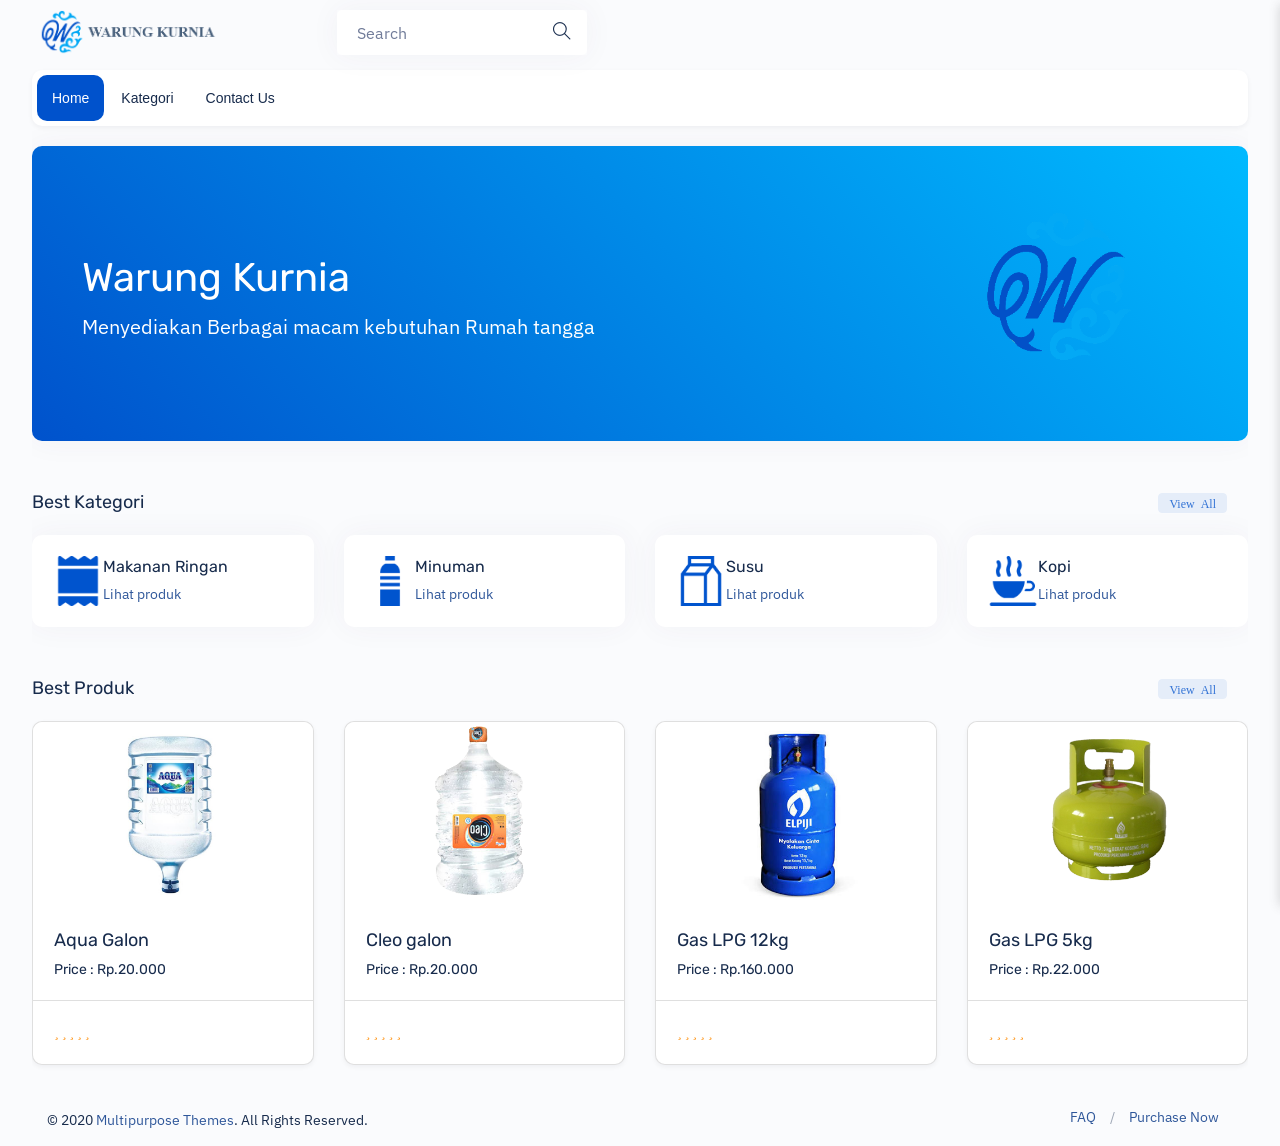
==== page/index.html @ f58e16c8 "inisial commit" ====
﻿<!DOCTYPE html>
<html lang="en">
  
<!-- Mirrored from www.multipurposethemes.com/admin/eduadmin-template/main-horizontal/index4.html by HTTrack Website Copier/3.x [XR&CO'2014], Sun, 13 Dec 2020 06:06:32 GMT -->
<head>
    <meta charset="utf-8">
    <meta http-equiv="X-UA-Compatible" content="IE=edge">
    <meta name="viewport" content="width=device-width, initial-scale=1">
    <meta name="description" content="">
    <meta name="author" content="">
    <link rel="icon" href="../images/logo.png">

    <title>Warung Kurnia</title>
    
	<!-- Vendors Style-->
	<link rel="stylesheet" href="css/vendors_css.css">
	  
	<!-- Style-->    
	<link rel="stylesheet" href="css/horizontal-menu.css"> 
	<link rel="stylesheet" href="css/style.css">
	<link rel="stylesheet" href="css/skin_color.css">
     
  </head>

<body class="layout-top-nav light-skin theme-primary">
	
<div class="wrapper">
  <div id="loader"></div>
	
  <header class="main-header">
	  <div class="inside-header">
		<div class="d-flex align-items-center logo-box justify-content-start">
			<!-- Logo -->
			<a href="index.html" class="logo">
			  <!-- logo-->
			  <div class="logo-lg">
				  <span class="light-logo"><img src="../images/logo-atas.png" width="70%" alt="logo"></span>
			  </div>
			</a>	
		</div>  
		<!-- Header Navbar -->
		<nav class="navbar navbar-static-top">
		  <!-- Sidebar toggle button-->

		  <div class="navbar-custom-menu r-side">
			<ul class="nav navbar-nav">	
					  
				<li class="btn-group d-lg-inline-flex d-none">
					<div class="app-menu">
						<div class="search-bx mx-5">
							<form>
								<div class="input-group">
								  <input type="search" class="form-control" placeholder="Search" aria-label="Search" aria-describedby="button-addon2">
								  <div class="input-group-append">
									<button class="btn" type="submit" id="button-addon3"><i class="ti-search"></i></button>
								  </div>
								</div>
							</form>
						</div>
					</div>
				</li>
			</ul>
		  </div>
		</nav>
	  </div>
  </header>
  
  <nav class="main-nav" role="navigation">

	  <!-- Mobile menu toggle button (hamburger/x icon) -->
	  <input id="main-menu-state" type="checkbox" />
	  <label class="main-menu-btn" for="main-menu-state">
		<span class="main-menu-btn-icon"></span> Toggle main menu visibility
	  </label>

	  <!-- Sample menu definition -->
	  <ul id="main-menu" class="sm sm-blue">
		<li><a href="index.html"><span class="path1"></span><span class="path2"></span></i>Home</a></li>
		<li><a href="kategori.html"><span class="path1"></span><span class="path2"></span></i>Kategori</a></li>
		<li><a href="contact.html"><span class="path1"></span><span class="path2"></span></i>Contact Us</a></li>
	  </ul>
	</nav>

  <!-- Content Wrapper. Contains page content -->
  <div class="content-wrapper">
	  <div class="container-full">
		<!-- Main content -->
		<section class="content">
			<div class="row">
				<div class="col-12">
					<div class="box bg-gradient-primary overflow-hidden pull-up">
						<div class="box-body pr-0 pl-lg-50 pl-15 py-0">							
							<div class="row align-items-center">
								<div class="col-12 col-lg-8">
									<h1 class="font-size-40 text-white">Warung Kurnia</h1>
									<p class="text-white mb-0 font-size-20">
										Menyediakan Berbagai macam kebutuhan Rumah tangga
									</p>
								</div>
								<div class="col-12 col-lg-4"><img src="../images/logo.png" alt=""></div>
							</div>
						</div>
					</div>
				</div>
			</div>
			<div class="row">
				<div class="col-12">														
					<div class="box no-shadow mb-0 bg-transparent">
						<div class="box-header no-border px-0">
							<h4 class="box-title">Best Kategori</h4>	
							<ul class="box-controls pull-right d-md-flex d-none">
							  <li>
								<a href="" class="btn btn-primary-light px-10">View All</a>
							  </li>
							</ul>
						</div>
					</div>
				</div>
				<div class="col-xl-3 col-md-6 col-12">
					<div class="box pull-up">
						<div class="box-body d-flex align-items-center">
							<img src="../images/produk/chips.png" alt="" class="align-self-end h-50 w-50">
							<div class="d-flex flex-column flex-grow-1">
								<h5 class="box-title font-size-16 mb-2">Makanan Ringan</h5>
								<a href="#">Lihat produk</a>
							</div>
						</div>
					</div>
				</div>
				<div class="col-xl-3 col-md-6 col-12">
					<div class="box pull-up">
						<div class="box-body d-flex align-items-center">
							<img src="../images/produk/water.png" alt="" class="align-self-end h-50 w-50">
							<div class="d-flex flex-column flex-grow-1">
								<h5 class="box-title font-size-16 mb-2">Minuman</h5>
								<a href="#">Lihat produk</a>
							</div>
						</div>
					</div>
				</div>
				<div class="col-xl-3 col-md-6 col-12">
					<div class="box pull-up">
						<div class="box-body d-flex align-items-center">
							<img src="../images/produk/milk.png" alt="" class="align-self-end h-50 w-50">
							<div class="d-flex flex-column flex-grow-1">
								<h5 class="box-title font-size-16 mb-2">Susu</h5>
								<a href="#">Lihat produk</a>
							</div>
						</div>
					</div>
				</div>
				<div class="col-xl-3 col-md-6 col-12">
					<div class="box pull-up">
						<div class="box-body d-flex align-items-center">
							<img src="../images/produk/coffee.png" alt="" class="align-self-end h-50 w-50">
							<div class="d-flex flex-column flex-grow-1">
								<h5 class="box-title font-size-16 mb-2 ">Kopi</h5>
								<a href="#">Lihat produk</a>
							</div>
						</div>
					</div>
				</div>
				</div>
			</div>
			<div class="row">
				<div class="col-12">														
					<div class="box no-shadow mb-0 bg-transparent">
						<div class="box-header no-border px-0">
							<h4 class="box-title">Best Produk</h4>	
							<ul class="box-controls pull-right d-md-flex d-none">
							  <li>
								<a href="" class="btn btn-primary-light px-10">View All</a>
							  </li>
							</ul>
						</div>
					</div>
				</div>
			<div class="col-xl-3 col-md-6 col-12">
				<div class="card">
					<img class="card-img-top" src="../images/produk/produk.png" alt="Card image cap">
						<div class="card-body">
							<h4 class="card-title">Aqua Galon</h4>
							<h6 class="card-text">Price : Rp.20.000</h6>
						</div>
						<div class="card-footer justify-content-between d-flex">
						<span>
							<i class="fa fa-star text-warning"></i>
							<i class="fa fa-star text-warning"></i>
							<i class="fa fa-star text-warning"></i>
							<i class="fa fa-star text-warning"></i>
							<i class="fa fa-star text-warning"></i>
							<span class="text-muted ml-2"></span>
						</span>
						</div>
				</div>
			</div>
			<div class="col-xl-3 col-md-6 col-12">
				<div class="card">
					<img class="card-img-top" src="../images/produk/produk-2.png" alt="Card image cap">
						<div class="card-body">
							<h4 class="card-title">Cleo galon</h4>
							<h6 class="card-text">Price : Rp.20.000</h6>
						</div>
						<div class="card-footer justify-content-between d-flex">
						<span>
							<i class="fa fa-star text-warning"></i>
							<i class="fa fa-star text-warning"></i>
							<i class="fa fa-star text-warning"></i>
							<i class="fa fa-star text-warning"></i>
							<i class="fa fa-star text-warning"></i>
							<span class="text-muted ml-2"></span>
						</span>
						</div>
				</div>
			</div>
			<div class="col-xl-3 col-md-6 col-12">
				<div class="card">
					<img class="card-img-top" src="../images/produk/produk-1.png" alt="Card image cap">
						<div class="card-body">
							<h4 class="card-title">Gas LPG 12kg</h4>
							<h6 class="card-text">Price : Rp.160.000</h6>
						</div>
						<div class="card-footer justify-content-between d-flex">
						<span>
							<i class="fa fa-star text-warning"></i>
							<i class="fa fa-star text-warning"></i>
							<i class="fa fa-star text-warning"></i>
							<i class="fa fa-star text-warning"></i>
							<i class="fa fa-star text-warning"></i>
							<span class="text-muted ml-2"></span>
						</span>
						</div>
				</div>
			</div>
			<div class="col-xl-3 col-md-6 col-12">
				<div class="card">
					<img class="card-img-top" src="../images/produk/produk-3.png" alt="Card image cap">
						<div class="card-body">
							<h4 class="card-title">Gas LPG 5kg</h4>
							<h6 class="card-text">Price : Rp.22.000</h6>
						</div>
						<div class="card-footer justify-content-between d-flex">
						<span>
							<i class="fa fa-star text-warning"></i>
							<i class="fa fa-star text-warning"></i>
							<i class="fa fa-star text-warning"></i>
							<i class="fa fa-star text-warning"></i>
							<i class="fa fa-star text-warning"></i>
							<span class="text-muted ml-2"></span>
						</span>
						</div>
				</div>
			</div>
				
			</div>
		</section>
		<!-- /.content -->
	  </div>
  </div>
  <!-- /.content-wrapper -->
  <footer class="main-footer">
    <div class="pull-right d-none d-sm-inline-block">
        <ul class="nav nav-primary nav-dotted nav-dot-separated justify-content-center justify-content-md-end">
		  <li class="nav-item">
			<a class="nav-link" href="javascript:void(0)">FAQ</a>
		  </li>
		  <li class="nav-item">
			<a class="nav-link" href="#">Purchase Now</a>
		  </li>
		</ul>
    </div>
	  &copy; 2020 <a href="https://www.multipurposethemes.com/">Multipurpose Themes</a>. All Rights Reserved.
  </footer>

  <!-- Control Sidebar -->
  <aside class="control-sidebar">
	  
	<div class="rpanel-title"><span class="pull-right btn btn-circle btn-danger"><i class="ion ion-close text-white" data-toggle="control-sidebar"></i></span> </div>  <!-- Create the tabs -->
    <ul class="nav nav-tabs control-sidebar-tabs">
      <li class="nav-item"><a href="#control-sidebar-home-tab" data-toggle="tab" class="active"><i class="mdi mdi-message-text"></i></a></li>
      <li class="nav-item"><a href="#control-sidebar-settings-tab" data-toggle="tab"><i class="mdi mdi-playlist-check"></i></a></li>
    </ul>
    <!-- Tab panes -->
    <div class="tab-content">
      <!-- Home tab content -->
      <div class="tab-pane active" id="control-sidebar-home-tab">
          <div class="flexbox">
			<a href="javascript:void(0)" class="text-grey">
				<i class="ti-more"></i>
			</a>	
			<p>Users</p>
			<a href="javascript:void(0)" class="text-right text-grey"><i class="ti-plus"></i></a>
		  </div>
		  <div class="lookup lookup-sm lookup-right d-none d-lg-block">
			<input type="text" name="s" placeholder="Search" class="w-p100">
		  </div>
          <div class="media-list media-list-hover mt-20">
			<div class="media py-10 px-0">
			  <a class="avatar avatar-lg status-success" href="#">
				<img src="../images/avatar/1.jpg" alt="...">
			  </a>
			  <div class="media-body">
				<p class="font-size-16">
				  <a class="hover-primary" href="#"><strong>Tyler</strong></a>
				</p>
				<p>Praesent tristique diam...</p>
				  <span>Just now</span>
			  </div>
			</div>

			<div class="media py-10 px-0">
			  <a class="avatar avatar-lg status-danger" href="#">
				<img src="../images/avatar/2.jpg" alt="...">
			  </a>
			  <div class="media-body">
				<p class="font-size-16">
				  <a class="hover-primary" href="#"><strong>Luke</strong></a>
				</p>
				<p>Cras tempor diam ...</p>
				  <span>33 min ago</span>
			  </div>
			</div>

			<div class="media py-10 px-0">
			  <a class="avatar avatar-lg status-warning" href="#">
				<img src="../images/avatar/3.jpg" alt="...">
			  </a>
			  <div class="media-body">
				<p class="font-size-16">
				  <a class="hover-primary" href="#"><strong>Evan</strong></a>
				</p>
				<p>In posuere tortor vel...</p>
				  <span>42 min ago</span>
			  </div>
			</div>

			<div class="media py-10 px-0">
			  <a class="avatar avatar-lg status-primary" href="#">
				<img src="../images/avatar/4.jpg" alt="...">
			  </a>
			  <div class="media-body">
				<p class="font-size-16">
				  <a class="hover-primary" href="#"><strong>Evan</strong></a>
				</p>
				<p>In posuere tortor vel...</p>
				  <span>42 min ago</span>
			  </div>
			</div>			
			
			<div class="media py-10 px-0">
			  <a class="avatar avatar-lg status-success" href="#">
				<img src="../images/avatar/1.jpg" alt="...">
			  </a>
			  <div class="media-body">
				<p class="font-size-16">
				  <a class="hover-primary" href="#"><strong>Tyler</strong></a>
				</p>
				<p>Praesent tristique diam...</p>
				  <span>Just now</span>
			  </div>
			</div>

			<div class="media py-10 px-0">
			  <a class="avatar avatar-lg status-danger" href="#">
				<img src="../images/avatar/2.jpg" alt="...">
			  </a>
			  <div class="media-body">
				<p class="font-size-16">
				  <a class="hover-primary" href="#"><strong>Luke</strong></a>
				</p>
				<p>Cras tempor diam ...</p>
				  <span>33 min ago</span>
			  </div>
			</div>

			<div class="media py-10 px-0">
			  <a class="avatar avatar-lg status-warning" href="#">
				<img src="../images/avatar/3.jpg" alt="...">
			  </a>
			  <div class="media-body">
				<p class="font-size-16">
				  <a class="hover-primary" href="#"><strong>Evan</strong></a>
				</p>
				<p>In posuere tortor vel...</p>
				  <span>42 min ago</span>
			  </div>
			</div>

			<div class="media py-10 px-0">
			  <a class="avatar avatar-lg status-primary" href="#">
				<img src="../images/avatar/4.jpg" alt="...">
			  </a>
			  <div class="media-body">
				<p class="font-size-16">
				  <a class="hover-primary" href="#"><strong>Evan</strong></a>
				</p>
				<p>In posuere tortor vel...</p>
				  <span>42 min ago</span>
			  </div>
			</div>
			  
		  </div>

      </div>
      <!-- /.tab-pane -->
      <!-- Settings tab content -->
      <div class="tab-pane" id="control-sidebar-settings-tab">
          <div class="flexbox">
			<a href="javascript:void(0)" class="text-grey">
				<i class="ti-more"></i>
			</a>	
			<p>Todo List</p>
			<a href="javascript:void(0)" class="text-right text-grey"><i class="ti-plus"></i></a>
		  </div>
        <ul class="todo-list mt-20">
			<li class="py-15 px-5 by-1">
			  <!-- checkbox -->
			  <input type="checkbox" id="basic_checkbox_1" class="filled-in">
			  <label for="basic_checkbox_1" class="mb-0 h-15"></label>
			  <!-- todo text -->
			  <span class="text-line">Nulla vitae purus</span>
			  <!-- Emphasis label -->
			  <small class="badge bg-danger"><i class="fa fa-clock-o"></i> 2 mins</small>
			  <!-- General tools such as edit or delete-->
			  <div class="tools">
				<i class="fa fa-edit"></i>
				<i class="fa fa-trash-o"></i>
			  </div>
			</li>
			<li class="py-15 px-5">
			  <!-- checkbox -->
			  <input type="checkbox" id="basic_checkbox_2" class="filled-in">
			  <label for="basic_checkbox_2" class="mb-0 h-15"></label>
			  <span class="text-line">Phasellus interdum</span>
			  <small class="badge bg-info"><i class="fa fa-clock-o"></i> 4 hours</small>
			  <div class="tools">
				<i class="fa fa-edit"></i>
				<i class="fa fa-trash-o"></i>
			  </div>
			</li>
			<li class="py-15 px-5 by-1">
			  <!-- checkbox -->
			  <input type="checkbox" id="basic_checkbox_3" class="filled-in">
			  <label for="basic_checkbox_3" class="mb-0 h-15"></label>
			  <span class="text-line">Quisque sodales</span>
			  <small class="badge bg-warning"><i class="fa fa-clock-o"></i> 1 day</small>
			  <div class="tools">
				<i class="fa fa-edit"></i>
				<i class="fa fa-trash-o"></i>
			  </div>
			</li>
			<li class="py-15 px-5">
			  <!-- checkbox -->
			  <input type="checkbox" id="basic_checkbox_4" class="filled-in">
			  <label for="basic_checkbox_4" class="mb-0 h-15"></label>
			  <span class="text-line">Proin nec mi porta</span>
			  <small class="badge bg-success"><i class="fa fa-clock-o"></i> 3 days</small>
			  <div class="tools">
				<i class="fa fa-edit"></i>
				<i class="fa fa-trash-o"></i>
			  </div>
			</li>
			<li class="py-15 px-5 by-1">
			  <!-- checkbox -->
			  <input type="checkbox" id="basic_checkbox_5" class="filled-in">
			  <label for="basic_checkbox_5" class="mb-0 h-15"></label>
			  <span class="text-line">Maecenas scelerisque</span>
			  <small class="badge bg-primary"><i class="fa fa-clock-o"></i> 1 week</small>
			  <div class="tools">
				<i class="fa fa-edit"></i>
				<i class="fa fa-trash-o"></i>
			  </div>
			</li>
			<li class="py-15 px-5">
			  <!-- checkbox -->
			  <input type="checkbox" id="basic_checkbox_6" class="filled-in">
			  <label for="basic_checkbox_6" class="mb-0 h-15"></label>
			  <span class="text-line">Vivamus nec orci</span>
			  <small class="badge bg-info"><i class="fa fa-clock-o"></i> 1 month</small>
			  <div class="tools">
				<i class="fa fa-edit"></i>
				<i class="fa fa-trash-o"></i>
			  </div>
			</li>
			<li class="py-15 px-5 by-1">
			  <!-- checkbox -->
			  <input type="checkbox" id="basic_checkbox_7" class="filled-in">
			  <label for="basic_checkbox_7" class="mb-0 h-15"></label>
			  <!-- todo text -->
			  <span class="text-line">Nulla vitae purus</span>
			  <!-- Emphasis label -->
			  <small class="badge bg-danger"><i class="fa fa-clock-o"></i> 2 mins</small>
			  <!-- General tools such as edit or delete-->
			  <div class="tools">
				<i class="fa fa-edit"></i>
				<i class="fa fa-trash-o"></i>
			  </div>
			</li>
			<li class="py-15 px-5">
			  <!-- checkbox -->
			  <input type="checkbox" id="basic_checkbox_8" class="filled-in">
			  <label for="basic_checkbox_8" class="mb-0 h-15"></label>
			  <span class="text-line">Phasellus interdum</span>
			  <small class="badge bg-info"><i class="fa fa-clock-o"></i> 4 hours</small>
			  <div class="tools">
				<i class="fa fa-edit"></i>
				<i class="fa fa-trash-o"></i>
			  </div>
			</li>
			<li class="py-15 px-5 by-1">
			  <!-- checkbox -->
			  <input type="checkbox" id="basic_checkbox_9" class="filled-in">
			  <label for="basic_checkbox_9" class="mb-0 h-15"></label>
			  <span class="text-line">Quisque sodales</span>
			  <small class="badge bg-warning"><i class="fa fa-clock-o"></i> 1 day</small>
			  <div class="tools">
				<i class="fa fa-edit"></i>
				<i class="fa fa-trash-o"></i>
			  </div>
			</li>
			<li class="py-15 px-5">
			  <!-- checkbox -->
			  <input type="checkbox" id="basic_checkbox_10" class="filled-in">
			  <label for="basic_checkbox_10" class="mb-0 h-15"></label>
			  <span class="text-line">Proin nec mi porta</span>
			  <small class="badge bg-success"><i class="fa fa-clock-o"></i> 3 days</small>
			  <div class="tools">
				<i class="fa fa-edit"></i>
				<i class="fa fa-trash-o"></i>
			  </div>
			</li>
		  </ul>
      </div>
      <!-- /.tab-pane -->
    </div>
  </aside>
  <!-- /.control-sidebar -->
  
  <!-- Add the sidebar's background. This div must be placed immediately after the control sidebar -->
  <div class="control-sidebar-bg"></div>
  
</div>
<!-- ./wrapper -->
	<!-- Page Content overlay -->
	
	
	<!-- Vendor JS -->
	<script src="js/vendors.min.js"></script>
	<script src="js/pages/chat-popup.js"></script>
    <script src="../assets/icons/feather-icons/feather.min.js"></script>	

	<script src="../assets/vendor_components/apexcharts-bundle/dist/apexcharts.js"></script>
	
	<!-- EduAdmin App -->
	<script src="js/jquery.smartmenus.js"></script>
	<script src="js/menus.js"></script>
	<script src="js/template.js"></script>
	<script src="js/pages/dashboard4.js"></script>
	
</body>

<!-- Mirrored from www.multipurposethemes.com/admin/eduadmin-template/main-horizontal/index4.html by HTTrack Website Copier/3.x [XR&CO'2014], Sun, 13 Dec 2020 06:07:24 GMT -->
</html>
---- page/css/horizontal-menu.css ----
/*
Template Name: crmx Admin - Responsive Admin Template
Author: Multipurpose Themes
File: horizontal menu scss
*/
@import url("https://fonts.googleapis.com/css?family=IBM+Plex+Sans:100,100i,200,200i,300,300i,400,400i,500,500i,600,600i,700,700i|Rubik:300,300i,400,400i,500,500i,700,700i,900,900i&amp;display=swap");
/*Social Media Colors*/
/*Theme Colors*/
/*Lite color*/
/*Theme Colors For Dark*/
@media (min-width: 768px) {
  .layout-top-nav .content-wrapper, .layout-top-nav .main-footer, .layout-top-nav .main-nav > .navbar {
    width: 95%;
    margin: 0 auto; }
  .layout-top-nav.fixed .content-wrapper {
    padding-top: 120px; }
  .layout-top-nav.fixed .main-header {
    background: #fafbfd;
    padding-bottom: 10px; } }
@media (max-width: 767px) {
  .layout-top-nav .content-wrapper, .layout-top-nav .main-footer, .layout-top-nav .main-nav > .navbar {
    width: 95%;
    margin: 0 auto; } }
.layout-top-nav .main-header {
  width: 100%;
  margin: 0 auto; }
  .layout-top-nav .main-header .inside-header {
    width: 95%;
    margin: 0 auto;
    background: #fafbfd; }
  .layout-top-nav .main-header .logo-box {
    border-right: none !important; }
    .layout-top-nav .main-header .logo-box .logo {
      padding: 0; }
  .layout-top-nav .main-header .navbar {
    border-bottom: none !important; }
  .layout-top-nav .main-header .navbar-custom-menu {
    padding-right: 0px; }
.layout-top-nav.fixed .main-nav {
  position: fixed;
  width: 100%;
  margin-top: 70px;
  z-index: 809;
  border-radius: 0; }
.layout-top-nav .main-nav {
  background: #ffffff;
  box-shadow: 0px 2px 5px 0px rgba(19, 23, 38, 0.05);
  padding: 5px 5px;
  z-index: 99;
  position: relative;
  margin: 10px auto 0;
  border-radius: 10px; }
  .layout-top-nav .main-nav:after {
    clear: both;
    content: "\00a0";
    display: block;
    height: 0;
    font: 0/0 serif;
    overflow: hidden; }
.layout-top-nav #main-menu:before, .layout-top-nav .main-menu-btn-icon:after, .layout-top-nav .main-menu-btn-icon:before {
  content: ''; }
.layout-top-nav #main-menu {
  clear: both;
  -webkit-box-shadow: none;
  -moz-box-shadow: none;
  box-shadow: none; }

@media screen and (max-width: 1024px) and (min-width: 768px) {
  .layout-top-nav.fixed .main-nav {
    position: fixed;
    width: 100%;
    margin-top: 70px; } }
.layout-top-nav #main-menu:before {
  display: block;
  height: 1px;
  font: 1px/1px sans-serif;
  overflow: hidden; }

@media (min-width: 768px) {
  .layout-top-nav #main-menu {
    float: none;
    clear: none;
    margin: 0 auto; }
    .layout-top-nav #main-menu:before {
      display: none; }
  .layout-top-nav.fixed #main-menu {
    width: 95%; }
  .layout-top-nav .main-nav {
    width: 95%; } }
@media (max-width: 767px) {
  .layout-top-nav .main-nav {
    z-index: 9999;
    position: relative;
    padding: 0;
    margin: 0px 0px; }
  .layout-top-nav.fixed .main-nav {
    margin-top: 110px;
    z-index: 10000; } }
.layout-top-nav.fixed .main-menu-btn {
  margin: -45px 10px 0 20px; }
.layout-top-nav .main-menu-btn {
  float: left;
  margin: -45px 10px 0 20px;
  position: relative;
  display: inline-block;
  width: 29px;
  height: 29px;
  text-indent: 29px;
  white-space: nowrap;
  overflow: hidden;
  cursor: pointer;
  -webkit-tap-highlight-color: transparent;
  z-index: 9999; }
.layout-top-nav .main-menu-btn-icon {
  position: absolute;
  top: 50%;
  left: 2px;
  height: 2px;
  width: 24px;
  background: #172b4c;
  -webkit-transition: all .25s;
  transition: all .25s; }
  .layout-top-nav .main-menu-btn-icon:before, .layout-top-nav .main-menu-btn-icon:after {
    position: absolute;
    top: 50%;
    left: 2px;
    height: 2px;
    width: 24px;
    background: #172b4c;
    -webkit-transition: all .25s;
    transition: all .25s; }
  .layout-top-nav .main-menu-btn-icon:before {
    top: -7px;
    left: 0; }
  .layout-top-nav .main-menu-btn-icon:after {
    top: 7px;
    left: 0; }
.layout-top-nav #main-menu-state:checked ~ .main-menu-btn .main-menu-btn-icon {
  height: 0;
  background: 0 0; }
  .layout-top-nav #main-menu-state:checked ~ .main-menu-btn .main-menu-btn-icon:before {
    top: 0;
    -webkit-transform: rotate(-45deg);
    transform: rotate(-45deg); }
  .layout-top-nav #main-menu-state:checked ~ .main-menu-btn .main-menu-btn-icon:after {
    top: 0;
    -webkit-transform: rotate(45deg);
    transform: rotate(45deg); }
.layout-top-nav #main-menu-state {
  position: absolute;
  width: 1px;
  height: 1px;
  margin: -1px;
  border: 0;
  padding: 0;
  overflow: hidden;
  clip: rect(1px, 1px, 1px, 1px); }
.layout-top-nav #main-menu-state:not(:checked) ~ #main-menu, .layout-top-nav .main-menu-btn::after, .layout-top-nav .main-menu-btn::before {
  display: none; }
.layout-top-nav #main-menu-state:checked ~ #main-menu {
  display: block; }

@media (min-width: 768px) {
  .layout-top-nav .main-menu-btn {
    position: absolute;
    top: -99999px;
    display: none !important; }
  .layout-top-nav #main-menu-state:not(:checked) ~ #main-menu {
    display: block; } }
/* Mobile first layout SmartMenus Core CSS (it's not recommended editing these rules)
   You need this once per page no matter how many menu trees or different themes you use.
-------------------------------------------------------------------------------------------*/
.sm {
  box-sizing: border-box;
  position: relative;
  z-index: 9999;
  -webkit-tap-highlight-color: rgba(0, 0, 0, 0);
  display: block;
  list-style: none;
  margin: 0;
  padding: 0;
  line-height: normal;
  direction: ltr;
  text-align: left; }
  .sm ul, .sm li {
    display: block;
    list-style: none;
    margin: 0;
    padding: 0;
    line-height: normal;
    direction: ltr;
    text-align: left; }
  .sm > li > h1, .sm > li > h2, .sm > li > h3, .sm > li > h4, .sm > li > h5, .sm > li > h6 {
    margin: 0;
    padding: 0; }
  .sm ul {
    display: none; }
  .sm li, .sm a {
    position: relative; }
  .sm a {
    display: block; }
    .sm a.disabled {
      cursor: default; }
  .sm::after {
    content: "";
    display: block;
    height: 0;
    font: 0px/0 serif;
    clear: both;
    overflow: hidden; }
  .sm *, .sm *::before, .sm *::after {
    box-sizing: inherit; }

.sm-rtl {
  direction: rtl;
  text-align: right; }
  .sm-rtl ul, .sm-rtl li {
    direction: rtl;
    text-align: right; }

.sm-blue {
  background: transparent;
  border-radius: 10px;
  box-shadow: 0px 2px 5px 0px rgba(19, 23, 38, 0.05); }
  .sm-blue a {
    padding: 15px 20px;
    border-radius: 0;
    /* make room for the toggle button (sub indicator) */
    padding-right: 58px;
    color: #172b4c;
    font-family: 'Nunito Sans', sans-serif;
    font-size: 1rem;
    font-weight: normal;
    line-height: inherit;
    text-decoration: none; }
    .sm-blue a:hover, .sm-blue a:active, .sm-blue a:focus {
      padding: 15px 20px;
      /* make room for the toggle button (sub indicator) */
      padding-right: 58px;
      background: #172b4c;
      color: #ffffff;
      font-family: 'Nunito Sans', sans-serif;
      font-size: 1rem;
      font-weight: normal;
      line-height: inherit;
      text-decoration: none;
      text-shadow: 0 1px 0 rgba(0, 0, 0, 0.2); }
    .sm-blue a i {
      font-size: 1.143rem;
      margin: 0px 10px 0 0;
      top: 1px;
      position: relative; }
    .sm-blue a.current {
      background: #172b4c;
      color: #ffffff; }
    .sm-blue a.disabled {
      color: #234173; }
    .sm-blue a .sub-arrow {
      position: absolute;
      top: 50%;
      margin-top: -8px;
      left: auto;
      right: 4px;
      width: 34px;
      overflow: hidden;
      /*font: bold 16px/34px monospace !important;*/
      text-align: center;
      text-shadow: none;
      border-radius: 0; }
      .sm-blue a .sub-arrow::before {
        /* content: '+';*/ }
    .sm-blue a.highlighted .sub-arrow::before {
      content: "\f107"; }
  .sm-blue.highlighted .sub-arrow::before {
    content: "\f107"; }
  .sm-blue > li:first-child > a, .sm-blue > li:first-child > :not(ul) a {
    border-radius: 0; }
  .sm-blue > li:last-child > a, .sm-blue > li:last-child > *:not(ul) a, .sm-blue > li:last-child > ul, .sm-blue > li:last-child > ul > li:last-child > a, .sm-blue > li:last-child > ul > li:last-child > *:not(ul) a, .sm-blue > li:last-child > ul > li:last-child > ul, .sm-blue > li:last-child > ul > li:last-child > ul > li:last-child > a, .sm-blue > li:last-child > ul > li:last-child > ul > li:last-child > *:not(ul) a, .sm-blue > li:last-child > ul > li:last-child > ul > li:last-child > ul, .sm-blue > li:last-child > ul > li:last-child > ul > li:last-child > ul > li:last-child > a, .sm-blue > li:last-child > ul > li:last-child > ul > li:last-child > ul > li:last-child > *:not(ul) a, .sm-blue > li:last-child > ul > li:last-child > ul > li:last-child > ul > li:last-child > ul, .sm-blue > li:last-child > ul > li:last-child > ul > li:last-child > ul > li:last-child > ul > li:last-child > a, .sm-blue > li:last-child > ul > li:last-child > ul > li:last-child > ul > li:last-child > ul > li:last-child > *:not(ul) a, .sm-blue > li:last-child > ul > li:last-child > ul > li:last-child > ul > li:last-child > ul > li:last-child > ul {
    border-radius: 0 0 8px 8px; }
  .sm-blue > li:last-child > a.highlighted, .sm-blue > li:last-child > *:not(ul) a.highlighted, .sm-blue > li:last-child > ul > li:last-child > a.highlighted, .sm-blue > li:last-child > ul > li:last-child > *:not(ul) a.highlighted, .sm-blue > li:last-child > ul > li:last-child > ul > li:last-child > a.highlighted, .sm-blue > li:last-child > ul > li:last-child > ul > li:last-child > *:not(ul) a.highlighted, .sm-blue > li:last-child > ul > li:last-child > ul > li:last-child > ul > li:last-child > a.highlighted, .sm-blue > li:last-child > ul > li:last-child > ul > li:last-child > ul > li:last-child > *:not(ul) a.highlighted, .sm-blue > li:last-child > ul > li:last-child > ul > li:last-child > ul > li:last-child > ul > li:last-child > a.highlighted, .sm-blue > li:last-child > ul > li:last-child > ul > li:last-child > ul > li:last-child > ul > li:last-child > *:not(ul) a.highlighted {
    border-radius: 0; }
  .sm-blue ul {
    background: #ffffff; }
    .sm-blue ul a {
      background: transparent;
      color: #172b4c;
      font-size: 1rem;
      text-shadow: none;
      border-left: 8px solid transparent; }
      .sm-blue ul a:hover, .sm-blue ul a:active, .sm-blue ul a:focus {
        background: transparent;
        color: #172b4c;
        font-size: 1rem;
        text-shadow: none;
        border-left: 8px solid transparent; }
      .sm-blue ul a.current {
        background: #172b4c;
        color: #ffffff; }
      .sm-blue ul a.disabled {
        color: gray; }
    .sm-blue ul ul {
      background: rgba(128, 128, 128, 0.1); }
    .sm-blue ul ul a,
    .sm-blue ul ul a:hover,
    .sm-blue ul ul a:focus,
    .sm-blue ul ul a:active {
      border-left: 16px solid transparent; }
    .sm-blue ul ul ul a,
    .sm-blue ul ul ul a:hover,
    .sm-blue ul ul ul a:focus,
    .sm-blue ul ul ul a:active {
      border-left: 24px solid transparent; }
    .sm-blue ul ul ul ul a,
    .sm-blue ul ul ul ul a:hover,
    .sm-blue ul ul ul ul a:focus,
    .sm-blue ul ul ul ul a:active {
      border-left: 32px solid transparent; }
    .sm-blue ul ul ul ul ul a,
    .sm-blue ul ul ul ul ul a:hover,
    .sm-blue ul ul ul ul ul a:focus,
    .sm-blue ul ul ul ul ul a:active {
      border-left: 40px solid transparent; }
  .sm-blue li:first-child {
    border-top: 0; }

@media (min-width: 768px) {
  #main-menu > li > a > .sub-arrow {
    display: none; }

  .sm-blue {
    background-color: transparent;
    border-radius: 0px;
    box-shadow: 0px 2px 5px 0px rgba(19, 23, 38, 0.05); }
    .sm-blue ul {
      position: absolute;
      width: 275px !important;
      padding: 10px 0px;
      background: #fff;
      border-radius: 10px !important;
      box-shadow: 0px 2px 5px 0px rgba(19, 23, 38, 0.05); }
      .sm-blue ul li {
        float: none; }
      .sm-blue ul a {
        white-space: nowrap;
        border: 0 !important;
        padding: 15px 15px 15px 15px;
        background: transparent;
        color: #172b4c;
        border-radius: 0 !important; }
        .sm-blue ul a.highlighted {
          white-space: nowrap;
          border: 0 !important;
          padding: 15px 15px 15px 15px;
          background: transparent;
          color: #172b4c;
          border-radius: 0 !important; }
        .sm-blue ul a:hover, .sm-blue ul a:active, .sm-blue ul a:focus {
          border: 0 !important;
          padding: 15px 15px 15px 15px;
          background: transparent;
          color: #172b4c;
          border-radius: 0 !important; }
        .sm-blue ul a:hover, .sm-blue ul a:focus, .sm-blue ul a:active, .sm-blue ul a.highlighted {
          background: #172b4c;
          color: #ffffff; }
        .sm-blue ul a.current {
          background: #172b4c;
          color: #ffffff; }
        .sm-blue ul a.disabled {
          background: #ffffff;
          color: #cccccc; }
        .sm-blue ul a .sub-arrow {
          top: 38%;
          /*margin-top: -5px;*/
          bottom: auto;
          left: auto;
          margin-left: 0;
          right: 5px;
          /*border-style: dashed dashed dashed solid;
          border-color: transparent transparent transparent $dark;*/ }
      .sm-blue ul ul {
        border-radius: 10px !important;
        background: #ffffff; }
      .sm-blue ul li {
        border: 0; }
    .sm-blue li {
      float: left; }
    .sm-blue.sm-rtl li {
      float: right; }
    .sm-blue.sm-rtl ul li {
      float: none; }
    .sm-blue.sm-rtl a i {
      float: right;
      margin: 0px 0px 0 10px; }
    .sm-blue a {
      white-space: nowrap;
      padding: 15px 15px 15px 15px;
      margin-left: 0px;
      margin-right: 0px;
      color: #172b4c;
      border-radius: 10px; }
      .sm-blue a:hover, .sm-blue a:active, .sm-blue a:focus {
        padding: 15px 15px 15px 15px;
        background: #172b4c;
        color: #ffffff; }
      .sm-blue a.highlighted {
        padding: 15px 15px 15px 15px;
        background: #172b4c;
        color: #ffffff; }
      .sm-blue a.current {
        background: #172b4c;
        color: #ffffff; }
      .sm-blue a.disabled {
        background: #3b6dc1;
        color: #172b4c; }
      .sm-blue a .sub-arrow {
        margin-top: -3px;
        bottom: 2px;
        margin-left: -5px;
        right: 10px;
        /*width: 0;
        height: 0;
        border-width: 5px;
        border-style: solid dashed dashed dashed;
        border-color: $dark transparent transparent transparent;*/
        background: transparent;
        border-radius: 0; }
        .sm-blue a .sub-arrow::before {
          /*display: none;*/ }
    .sm-blue .sm-nowrap > li > a, .sm-blue .sm-nowrap > li > :not(ul) a {
      white-space: nowrap; }
    .sm-blue > li:first-child {
      border-left: 0; }
      .sm-blue > li:first-child > a, .sm-blue > li:first-child > :not(ul) a {
        border-radius: 10px; }
    .sm-blue > li:last-child > a, .sm-blue > li:last-child > :not(ul) a {
      border-radius: 10px !important; }
    .sm-blue > li {
      border-left: 0px solid #172b4c;
      padding: 0 2px 0 0; }
    .sm-blue.sm-rtl ul a {
      padding: 9px 25px 9px 30px; }
      .sm-blue.sm-rtl ul a:hover, .sm-blue.sm-rtl ul a:active, .sm-blue.sm-rtl ul a:focus {
        padding: 9px 25px 9px 30px; }
      .sm-blue.sm-rtl ul a.highlighted {
        padding: 9px 25px 9px 30px; }
    .sm-blue .scroll-up, .sm-blue .scroll-down {
      position: absolute;
      display: none;
      visibility: hidden;
      overflow: hidden;
      background: #ffffff;
      height: 20px; }
    .sm-blue .scroll-up-arrow, .sm-blue .scroll-down-arrow {
      position: absolute;
      top: -2px;
      left: 50%;
      margin-left: -8px;
      width: 0;
      height: 0;
      overflow: hidden;
      border-width: 8px;
      border-style: dashed dashed solid dashed;
      border-color: transparent transparent #172b4c transparent; }
    .sm-blue .scroll-down-arrow {
      top: 6px;
      border-style: solid dashed dashed dashed;
      border-color: #172b4c transparent transparent transparent; }
    .sm-blue.sm-rtl > li:first-child {
      border-left: 0px solid #172b4c; }
      .sm-blue.sm-rtl > li:first-child > a, .sm-blue.sm-rtl > li:first-child > :not(ul) a {
        border-radius: 10px; }
    .sm-blue.sm-rtl > li:last-child {
      border-left: 0; }
      .sm-blue.sm-rtl > li:last-child > a, .sm-blue.sm-rtl > li:last-child > :not(ul) a {
        border-radius: 10px !important; }
    .sm-blue.sm-rtl ul a .sub-arrow {
      right: auto;
      left: 10px; }
      .sm-blue.sm-rtl ul a .sub-arrow:before {
        content: "\f104"; }
    .sm-blue.sm-rtl ul a.highlighted .sub-arrow::before {
      content: "\f107"; } }
.dark-skin .main-nav {
  background: #0c1a32; }
.dark-skin .sm-blue ul {
  background: #0c1a32; }
  .dark-skin .sm-blue ul a {
    color: #b5b5c3; }
    .dark-skin .sm-blue ul a:hover, .dark-skin .sm-blue ul a:active, .dark-skin .sm-blue ul a:focus {
      color: #b5b5c3; }
.dark-skin .sm-blue a.current .sub-arrow, .dark-skin .sm-blue a.highlighted .sub-arrow {
  border-color: #fff transparent transparent transparent; }
.dark-skin .sm-blue a:hover .sub-arrow, .dark-skin .sm-blue a:active .sub-arrow, .dark-skin .sm-blue a:focus .sub-arrow {
  border-color: #fff transparent transparent transparent; }
.dark-skin .sm-blue a .sub-arrow {
  border-color: #ffffff transparent transparent transparent; }

@media (min-width: 768px) {
  .dark-skin .sm-blue ul {
    border: 0px solid rgba(255, 255, 255, 0.12);
    background: #0c1a32; }
    .dark-skin .sm-blue ul a {
      color: #b5b5c3; }
      .dark-skin .sm-blue ul a:hover, .dark-skin .sm-blue ul a:active, .dark-skin .sm-blue ul a:focus {
        color: #b5b5c3; }
      .dark-skin .sm-blue ul a.highlighted {
        color: #b5b5c3; } }
.light-skin .sm-blue a.current .sub-arrow, .light-skin .sm-blue a.highlighted .sub-arrow {
  border-color: #fff transparent transparent transparent; }
.light-skin .sm-blue a:hover .sub-arrow, .light-skin .sm-blue a:active .sub-arrow, .light-skin .sm-blue a:focus .sub-arrow {
  border-color: #fff transparent transparent transparent; }

@media (min-width: 1251px) {
  .layout-boxed .sm-blue li:last-child ul {
    right: 0;
    left: auto !important; }

  .layout-boxed .sm-blue li:last-child ul ul {
    right: 100%;
    left: auto !important; } }
@media (max-width: 767px) {
  .layout-top-nav .main-header .inside-header {
    width: 100%;
    margin: 0 auto; }
  .layout-top-nav .main-header div.logo-box {
    width: 100%; } }
.layout-top-nav.rtl .main-header .logo-box {
  border-right: none;
  border-left: none; }
.layout-top-nav.rtl .content-wrapper, .layout-top-nav.rtl .main-footer, .layout-top-nav.rtl .main-nav > .navbar {
  width: 95%;
  margin: 0 auto; }
.layout-top-nav.rtl .main-menu-btn {
  float: right; }

/*# sourceMappingURL=horizontal-menu.css.map */
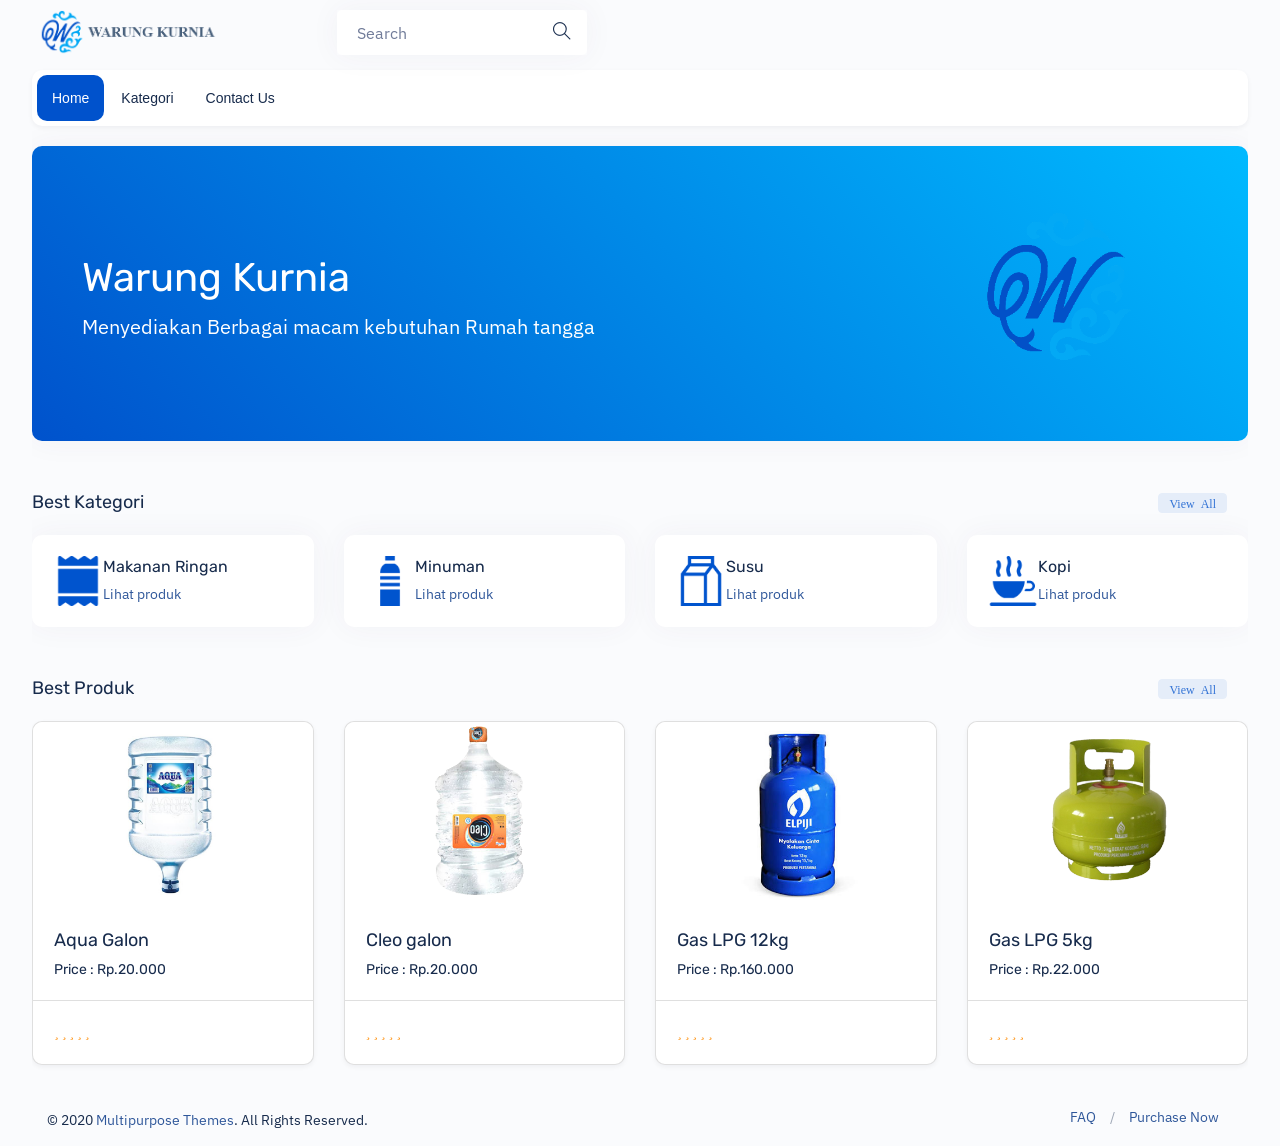
==== commit 9cda36f2: "Update index.html" ====
--- a/page/index.html
+++ b/page/index.html
@@ -272,272 +272,6 @@
 	  &copy; 2020 <a href="https://www.multipurposethemes.com/">Multipurpose Themes</a>. All Rights Reserved.
   </footer>
 
-  <!-- Control Sidebar -->
-  <aside class="control-sidebar">
-	  
-	<div class="rpanel-title"><span class="pull-right btn btn-circle btn-danger"><i class="ion ion-close text-white" data-toggle="control-sidebar"></i></span> </div>  <!-- Create the tabs -->
-    <ul class="nav nav-tabs control-sidebar-tabs">
-      <li class="nav-item"><a href="#control-sidebar-home-tab" data-toggle="tab" class="active"><i class="mdi mdi-message-text"></i></a></li>
-      <li class="nav-item"><a href="#control-sidebar-settings-tab" data-toggle="tab"><i class="mdi mdi-playlist-check"></i></a></li>
-    </ul>
-    <!-- Tab panes -->
-    <div class="tab-content">
-      <!-- Home tab content -->
-      <div class="tab-pane active" id="control-sidebar-home-tab">
-          <div class="flexbox">
-			<a href="javascript:void(0)" class="text-grey">
-				<i class="ti-more"></i>
-			</a>	
-			<p>Users</p>
-			<a href="javascript:void(0)" class="text-right text-grey"><i class="ti-plus"></i></a>
-		  </div>
-		  <div class="lookup lookup-sm lookup-right d-none d-lg-block">
-			<input type="text" name="s" placeholder="Search" class="w-p100">
-		  </div>
-          <div class="media-list media-list-hover mt-20">
-			<div class="media py-10 px-0">
-			  <a class="avatar avatar-lg status-success" href="#">
-				<img src="../images/avatar/1.jpg" alt="...">
-			  </a>
-			  <div class="media-body">
-				<p class="font-size-16">
-				  <a class="hover-primary" href="#"><strong>Tyler</strong></a>
-				</p>
-				<p>Praesent tristique diam...</p>
-				  <span>Just now</span>
-			  </div>
-			</div>
-
-			<div class="media py-10 px-0">
-			  <a class="avatar avatar-lg status-danger" href="#">
-				<img src="../images/avatar/2.jpg" alt="...">
-			  </a>
-			  <div class="media-body">
-				<p class="font-size-16">
-				  <a class="hover-primary" href="#"><strong>Luke</strong></a>
-				</p>
-				<p>Cras tempor diam ...</p>
-				  <span>33 min ago</span>
-			  </div>
-			</div>
-
-			<div class="media py-10 px-0">
-			  <a class="avatar avatar-lg status-warning" href="#">
-				<img src="../images/avatar/3.jpg" alt="...">
-			  </a>
-			  <div class="media-body">
-				<p class="font-size-16">
-				  <a class="hover-primary" href="#"><strong>Evan</strong></a>
-				</p>
-				<p>In posuere tortor vel...</p>
-				  <span>42 min ago</span>
-			  </div>
-			</div>
-
-			<div class="media py-10 px-0">
-			  <a class="avatar avatar-lg status-primary" href="#">
-				<img src="../images/avatar/4.jpg" alt="...">
-			  </a>
-			  <div class="media-body">
-				<p class="font-size-16">
-				  <a class="hover-primary" href="#"><strong>Evan</strong></a>
-				</p>
-				<p>In posuere tortor vel...</p>
-				  <span>42 min ago</span>
-			  </div>
-			</div>			
-			
-			<div class="media py-10 px-0">
-			  <a class="avatar avatar-lg status-success" href="#">
-				<img src="../images/avatar/1.jpg" alt="...">
-			  </a>
-			  <div class="media-body">
-				<p class="font-size-16">
-				  <a class="hover-primary" href="#"><strong>Tyler</strong></a>
-				</p>
-				<p>Praesent tristique diam...</p>
-				  <span>Just now</span>
-			  </div>
-			</div>
-
-			<div class="media py-10 px-0">
-			  <a class="avatar avatar-lg status-danger" href="#">
-				<img src="../images/avatar/2.jpg" alt="...">
-			  </a>
-			  <div class="media-body">
-				<p class="font-size-16">
-				  <a class="hover-primary" href="#"><strong>Luke</strong></a>
-				</p>
-				<p>Cras tempor diam ...</p>
-				  <span>33 min ago</span>
-			  </div>
-			</div>
-
-			<div class="media py-10 px-0">
-			  <a class="avatar avatar-lg status-warning" href="#">
-				<img src="../images/avatar/3.jpg" alt="...">
-			  </a>
-			  <div class="media-body">
-				<p class="font-size-16">
-				  <a class="hover-primary" href="#"><strong>Evan</strong></a>
-				</p>
-				<p>In posuere tortor vel...</p>
-				  <span>42 min ago</span>
-			  </div>
-			</div>
-
-			<div class="media py-10 px-0">
-			  <a class="avatar avatar-lg status-primary" href="#">
-				<img src="../images/avatar/4.jpg" alt="...">
-			  </a>
-			  <div class="media-body">
-				<p class="font-size-16">
-				  <a class="hover-primary" href="#"><strong>Evan</strong></a>
-				</p>
-				<p>In posuere tortor vel...</p>
-				  <span>42 min ago</span>
-			  </div>
-			</div>
-			  
-		  </div>
-
-      </div>
-      <!-- /.tab-pane -->
-      <!-- Settings tab content -->
-      <div class="tab-pane" id="control-sidebar-settings-tab">
-          <div class="flexbox">
-			<a href="javascript:void(0)" class="text-grey">
-				<i class="ti-more"></i>
-			</a>	
-			<p>Todo List</p>
-			<a href="javascript:void(0)" class="text-right text-grey"><i class="ti-plus"></i></a>
-		  </div>
-        <ul class="todo-list mt-20">
-			<li class="py-15 px-5 by-1">
-			  <!-- checkbox -->
-			  <input type="checkbox" id="basic_checkbox_1" class="filled-in">
-			  <label for="basic_checkbox_1" class="mb-0 h-15"></label>
-			  <!-- todo text -->
-			  <span class="text-line">Nulla vitae purus</span>
-			  <!-- Emphasis label -->
-			  <small class="badge bg-danger"><i class="fa fa-clock-o"></i> 2 mins</small>
-			  <!-- General tools such as edit or delete-->
-			  <div class="tools">
-				<i class="fa fa-edit"></i>
-				<i class="fa fa-trash-o"></i>
-			  </div>
-			</li>
-			<li class="py-15 px-5">
-			  <!-- checkbox -->
-			  <input type="checkbox" id="basic_checkbox_2" class="filled-in">
-			  <label for="basic_checkbox_2" class="mb-0 h-15"></label>
-			  <span class="text-line">Phasellus interdum</span>
-			  <small class="badge bg-info"><i class="fa fa-clock-o"></i> 4 hours</small>
-			  <div class="tools">
-				<i class="fa fa-edit"></i>
-				<i class="fa fa-trash-o"></i>
-			  </div>
-			</li>
-			<li class="py-15 px-5 by-1">
-			  <!-- checkbox -->
-			  <input type="checkbox" id="basic_checkbox_3" class="filled-in">
-			  <label for="basic_checkbox_3" class="mb-0 h-15"></label>
-			  <span class="text-line">Quisque sodales</span>
-			  <small class="badge bg-warning"><i class="fa fa-clock-o"></i> 1 day</small>
-			  <div class="tools">
-				<i class="fa fa-edit"></i>
-				<i class="fa fa-trash-o"></i>
-			  </div>
-			</li>
-			<li class="py-15 px-5">
-			  <!-- checkbox -->
-			  <input type="checkbox" id="basic_checkbox_4" class="filled-in">
-			  <label for="basic_checkbox_4" class="mb-0 h-15"></label>
-			  <span class="text-line">Proin nec mi porta</span>
-			  <small class="badge bg-success"><i class="fa fa-clock-o"></i> 3 days</small>
-			  <div class="tools">
-				<i class="fa fa-edit"></i>
-				<i class="fa fa-trash-o"></i>
-			  </div>
-			</li>
-			<li class="py-15 px-5 by-1">
-			  <!-- checkbox -->
-			  <input type="checkbox" id="basic_checkbox_5" class="filled-in">
-			  <label for="basic_checkbox_5" class="mb-0 h-15"></label>
-			  <span class="text-line">Maecenas scelerisque</span>
-			  <small class="badge bg-primary"><i class="fa fa-clock-o"></i> 1 week</small>
-			  <div class="tools">
-				<i class="fa fa-edit"></i>
-				<i class="fa fa-trash-o"></i>
-			  </div>
-			</li>
-			<li class="py-15 px-5">
-			  <!-- checkbox -->
-			  <input type="checkbox" id="basic_checkbox_6" class="filled-in">
-			  <label for="basic_checkbox_6" class="mb-0 h-15"></label>
-			  <span class="text-line">Vivamus nec orci</span>
-			  <small class="badge bg-info"><i class="fa fa-clock-o"></i> 1 month</small>
-			  <div class="tools">
-				<i class="fa fa-edit"></i>
-				<i class="fa fa-trash-o"></i>
-			  </div>
-			</li>
-			<li class="py-15 px-5 by-1">
-			  <!-- checkbox -->
-			  <input type="checkbox" id="basic_checkbox_7" class="filled-in">
-			  <label for="basic_checkbox_7" class="mb-0 h-15"></label>
-			  <!-- todo text -->
-			  <span class="text-line">Nulla vitae purus</span>
-			  <!-- Emphasis label -->
-			  <small class="badge bg-danger"><i class="fa fa-clock-o"></i> 2 mins</small>
-			  <!-- General tools such as edit or delete-->
-			  <div class="tools">
-				<i class="fa fa-edit"></i>
-				<i class="fa fa-trash-o"></i>
-			  </div>
-			</li>
-			<li class="py-15 px-5">
-			  <!-- checkbox -->
-			  <input type="checkbox" id="basic_checkbox_8" class="filled-in">
-			  <label for="basic_checkbox_8" class="mb-0 h-15"></label>
-			  <span class="text-line">Phasellus interdum</span>
-			  <small class="badge bg-info"><i class="fa fa-clock-o"></i> 4 hours</small>
-			  <div class="tools">
-				<i class="fa fa-edit"></i>
-				<i class="fa fa-trash-o"></i>
-			  </div>
-			</li>
-			<li class="py-15 px-5 by-1">
-			  <!-- checkbox -->
-			  <input type="checkbox" id="basic_checkbox_9" class="filled-in">
-			  <label for="basic_checkbox_9" class="mb-0 h-15"></label>
-			  <span class="text-line">Quisque sodales</span>
-			  <small class="badge bg-warning"><i class="fa fa-clock-o"></i> 1 day</small>
-			  <div class="tools">
-				<i class="fa fa-edit"></i>
-				<i class="fa fa-trash-o"></i>
-			  </div>
-			</li>
-			<li class="py-15 px-5">
-			  <!-- checkbox -->
-			  <input type="checkbox" id="basic_checkbox_10" class="filled-in">
-			  <label for="basic_checkbox_10" class="mb-0 h-15"></label>
-			  <span class="text-line">Proin nec mi porta</span>
-			  <small class="badge bg-success"><i class="fa fa-clock-o"></i> 3 days</small>
-			  <div class="tools">
-				<i class="fa fa-edit"></i>
-				<i class="fa fa-trash-o"></i>
-			  </div>
-			</li>
-		  </ul>
-      </div>
-      <!-- /.tab-pane -->
-    </div>
-  </aside>
-  <!-- /.control-sidebar -->
-  
-  <!-- Add the sidebar's background. This div must be placed immediately after the control sidebar -->
-  <div class="control-sidebar-bg"></div>
   
 </div>
 <!-- ./wrapper -->
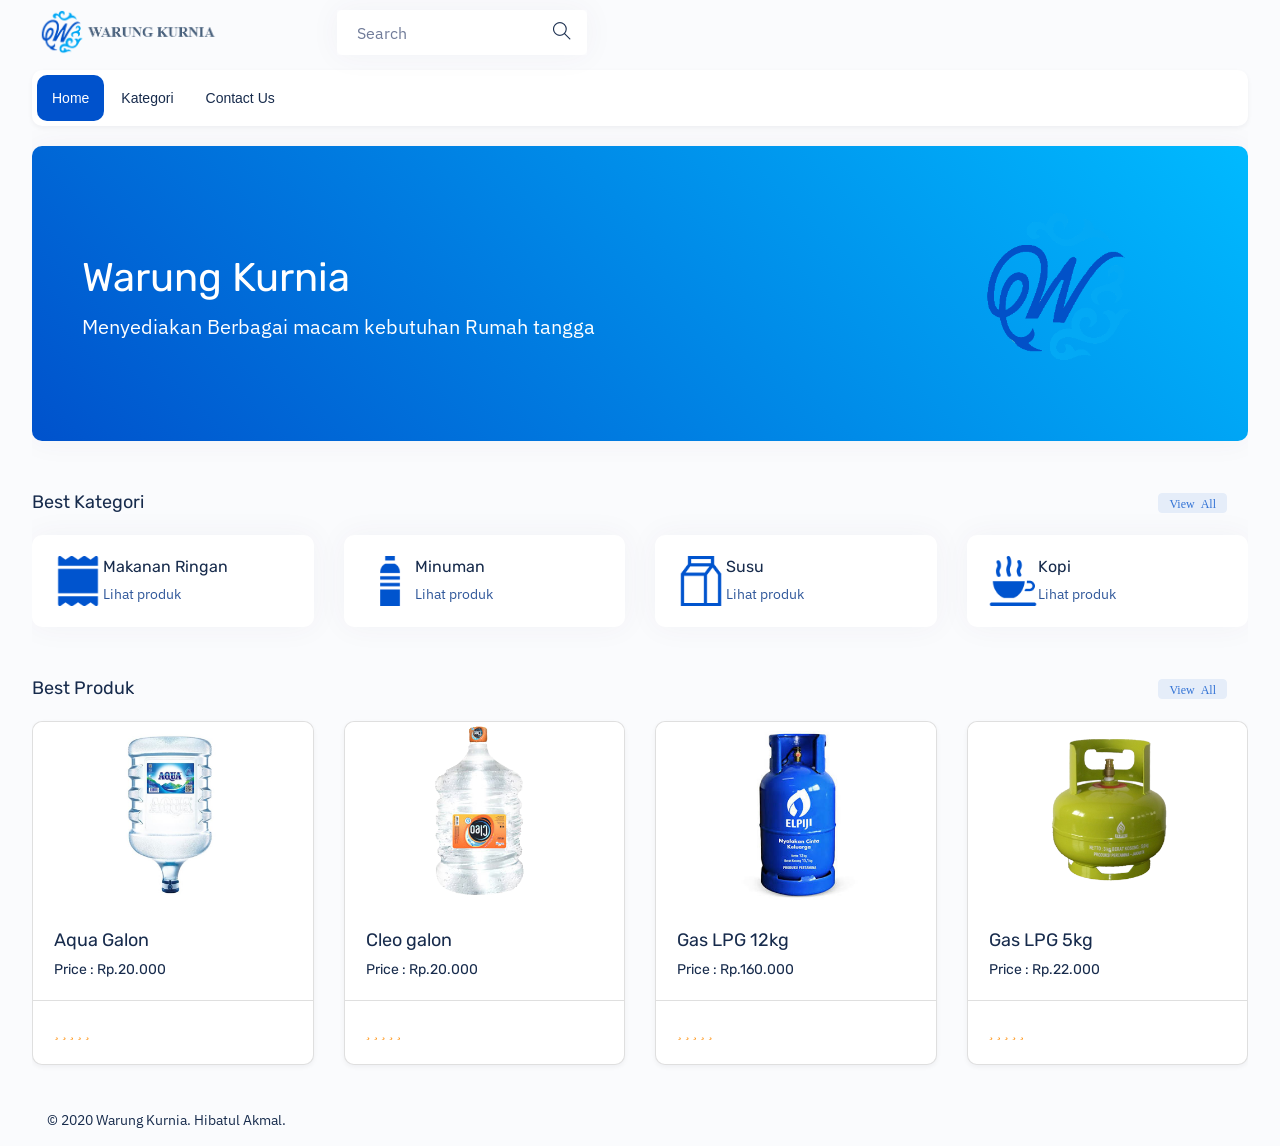
==== commit 9bb52531: "Update index.html" ====
--- a/page/index.html
+++ b/page/index.html
@@ -259,18 +259,8 @@
   </div>
   <!-- /.content-wrapper -->
   <footer class="main-footer">
-    <div class="pull-right d-none d-sm-inline-block">
-        <ul class="nav nav-primary nav-dotted nav-dot-separated justify-content-center justify-content-md-end">
-		  <li class="nav-item">
-			<a class="nav-link" href="javascript:void(0)">FAQ</a>
-		  </li>
-		  <li class="nav-item">
-			<a class="nav-link" href="#">Purchase Now</a>
-		  </li>
-		</ul>
-    </div>
-	  &copy; 2020 <a href="https://www.multipurposethemes.com/">Multipurpose Themes</a>. All Rights Reserved.
-  </footer>
+    &copy; 2020 Warung Kurnia. Hibatul Akmal.
+</footer>
 
   
 </div>
